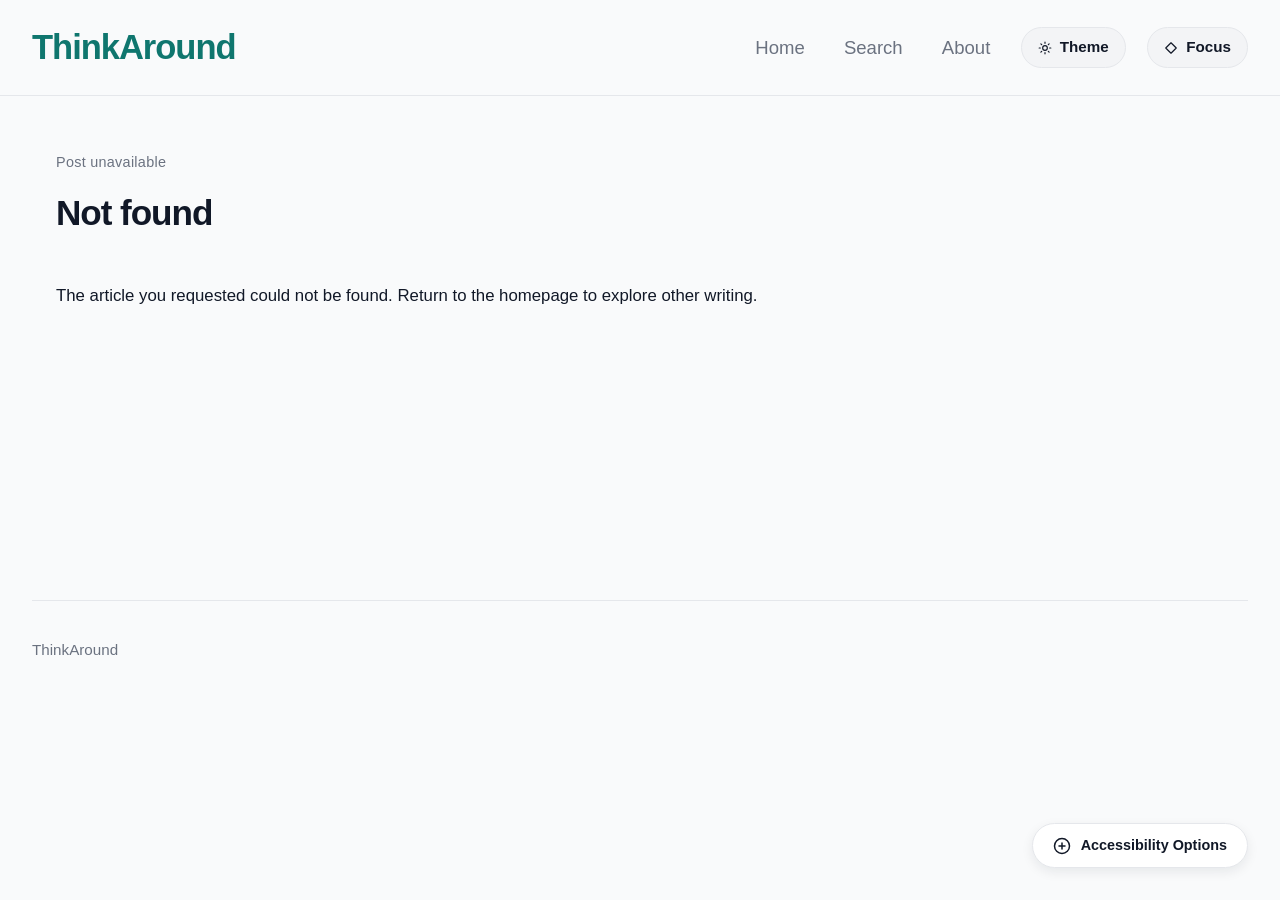
==== share/how-i-developed-my-very-own-portfolio-website-using-html-css-and-javascript.html @ e2aa5595 "Add files via upload" ====
<!DOCTYPE html>
<html lang="en">
<head>
  <meta charset="UTF-8">
  <title>How I developed my very own Portfolio Website using HTML, CSS, and JavaScript - ThinkAround</title>
  
  <!-- Open Graph / Social Media Meta Tags -->
  <meta property="og:type" content="article" />
  <meta property="og:title" content="How I developed my very own Portfolio Website using HTML, CSS, and JavaScript" />
  <meta property="og:description" content="Have you ever felt overwhelmed by the extensive use of frameworks and advanced technologies to build a simple portfolio website? Same here, which is why I chose to keep things simple by developing it using only _HTML_, _CSS_, and _JavaScript_." />
  <meta property="og:image" content="https://sdishtiyaqahmed.github.io/Portfolio-Website/images/cover/how-i-developed-my-very-own-portfolio-website-using-html-css-and-javascript.webp" />
  <meta property="og:url" content="https://sdishtiyaqahmed.github.io/Portfolio-Website/share/how-i-developed-my-very-own-portfolio-website-using-html-css-and-javascript.html" />
  
  <!-- Twitter Card -->
  <meta name="twitter:card" content="summary_large_image">
  <meta name="twitter:title" content="How I developed my very own Portfolio Website using HTML, CSS, and JavaScript">
  <meta name="twitter:description" content="Have you ever felt overwhelmed by the extensive use of frameworks and advanced technologies to build a simple portfolio website? Same here, which is why I chose to keep things simple by developing it using only _HTML_, _CSS_, and _JavaScript_.">
  <meta name="twitter:image" content="https://sdishtiyaqahmed.github.io/Portfolio-Website/images/cover/how-i-developed-my-very-own-portfolio-website-using-html-css-and-javascript.webp">

  <!-- Instant Redirect to the SPA -->
  <meta http-equiv="refresh" content="0;url=../index.html#/post/how-i-developed-my-very-own-portfolio-website-using-html-css-and-javascript">
  <script>
    window.location.replace("../index.html#/post/how-i-developed-my-very-own-portfolio-website-using-html-css-and-javascript");
  </script>
</head>
<body>
  <p>Redirecting to article: <a href="../index.html#/post/how-i-developed-my-very-own-portfolio-website-using-html-css-and-javascript">How I developed my very own Portfolio Website using HTML, CSS, and JavaScript</a>...</p>
</body>
</html>
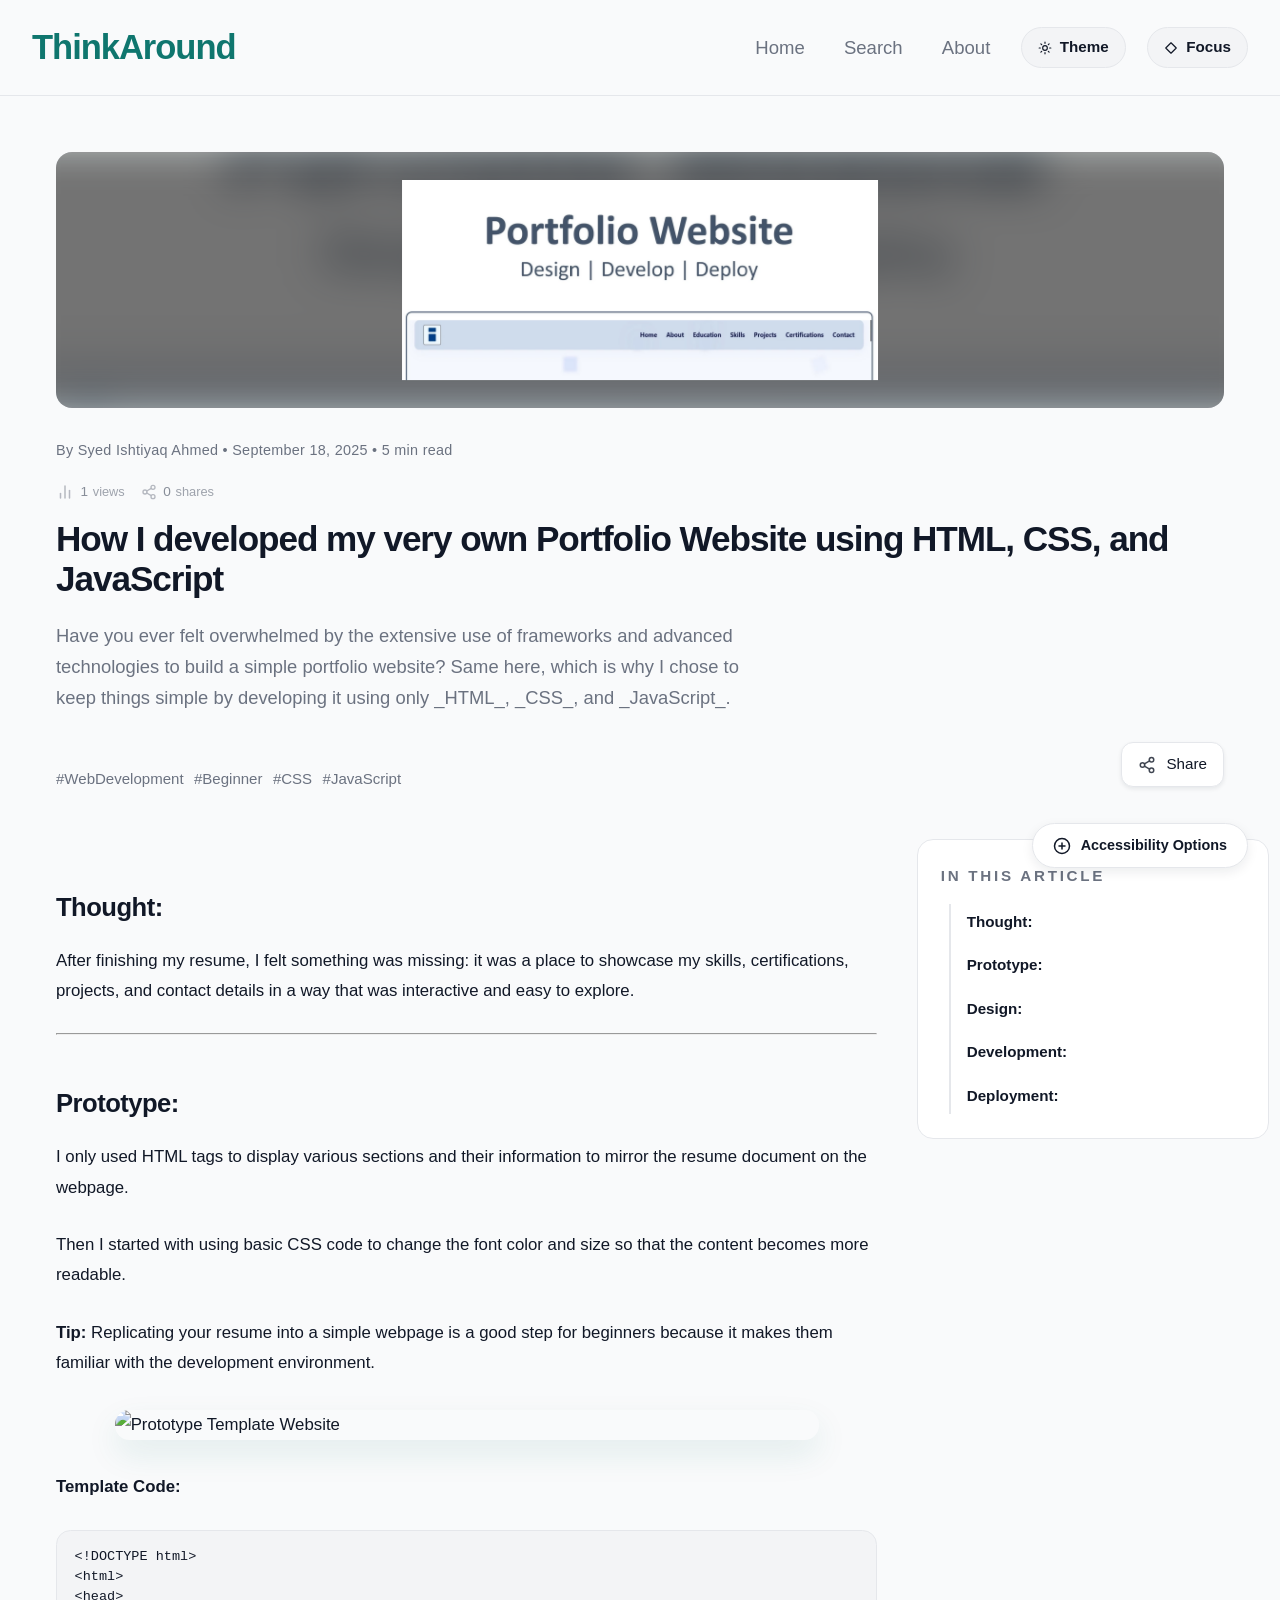
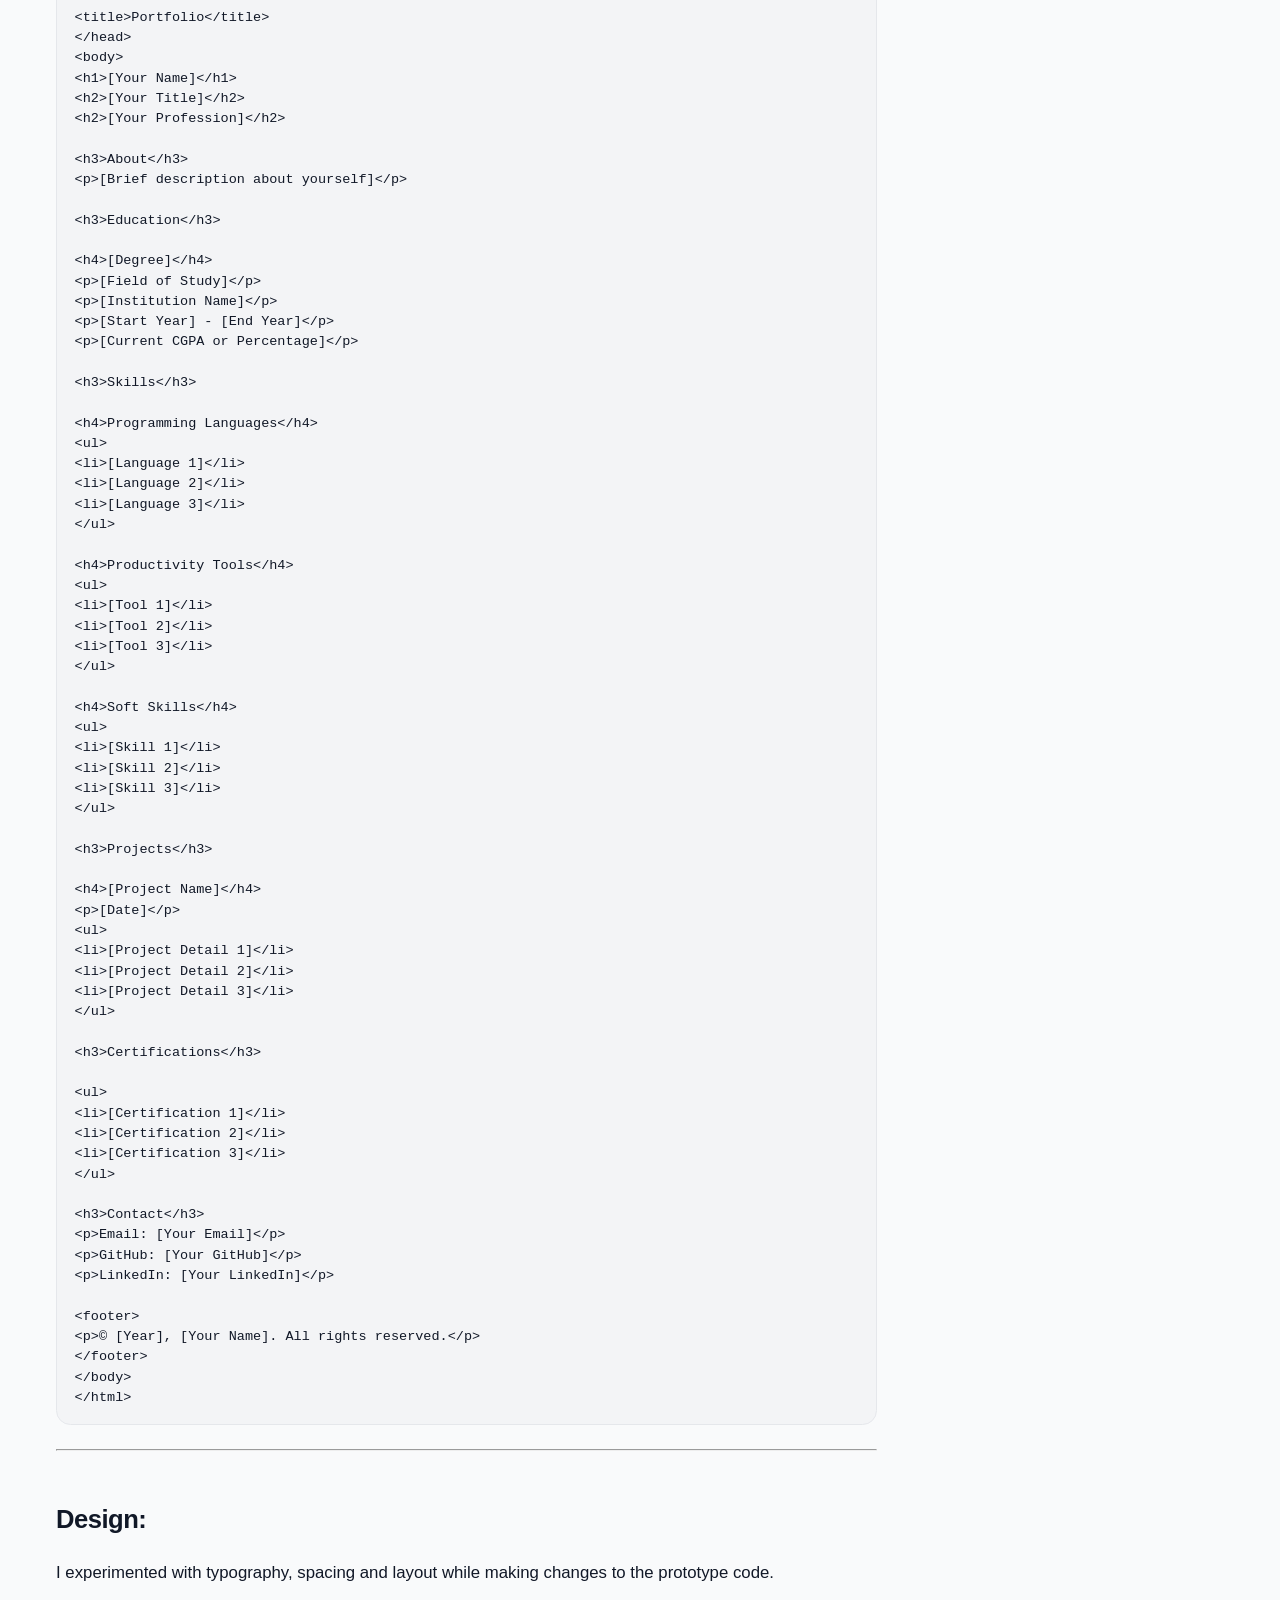
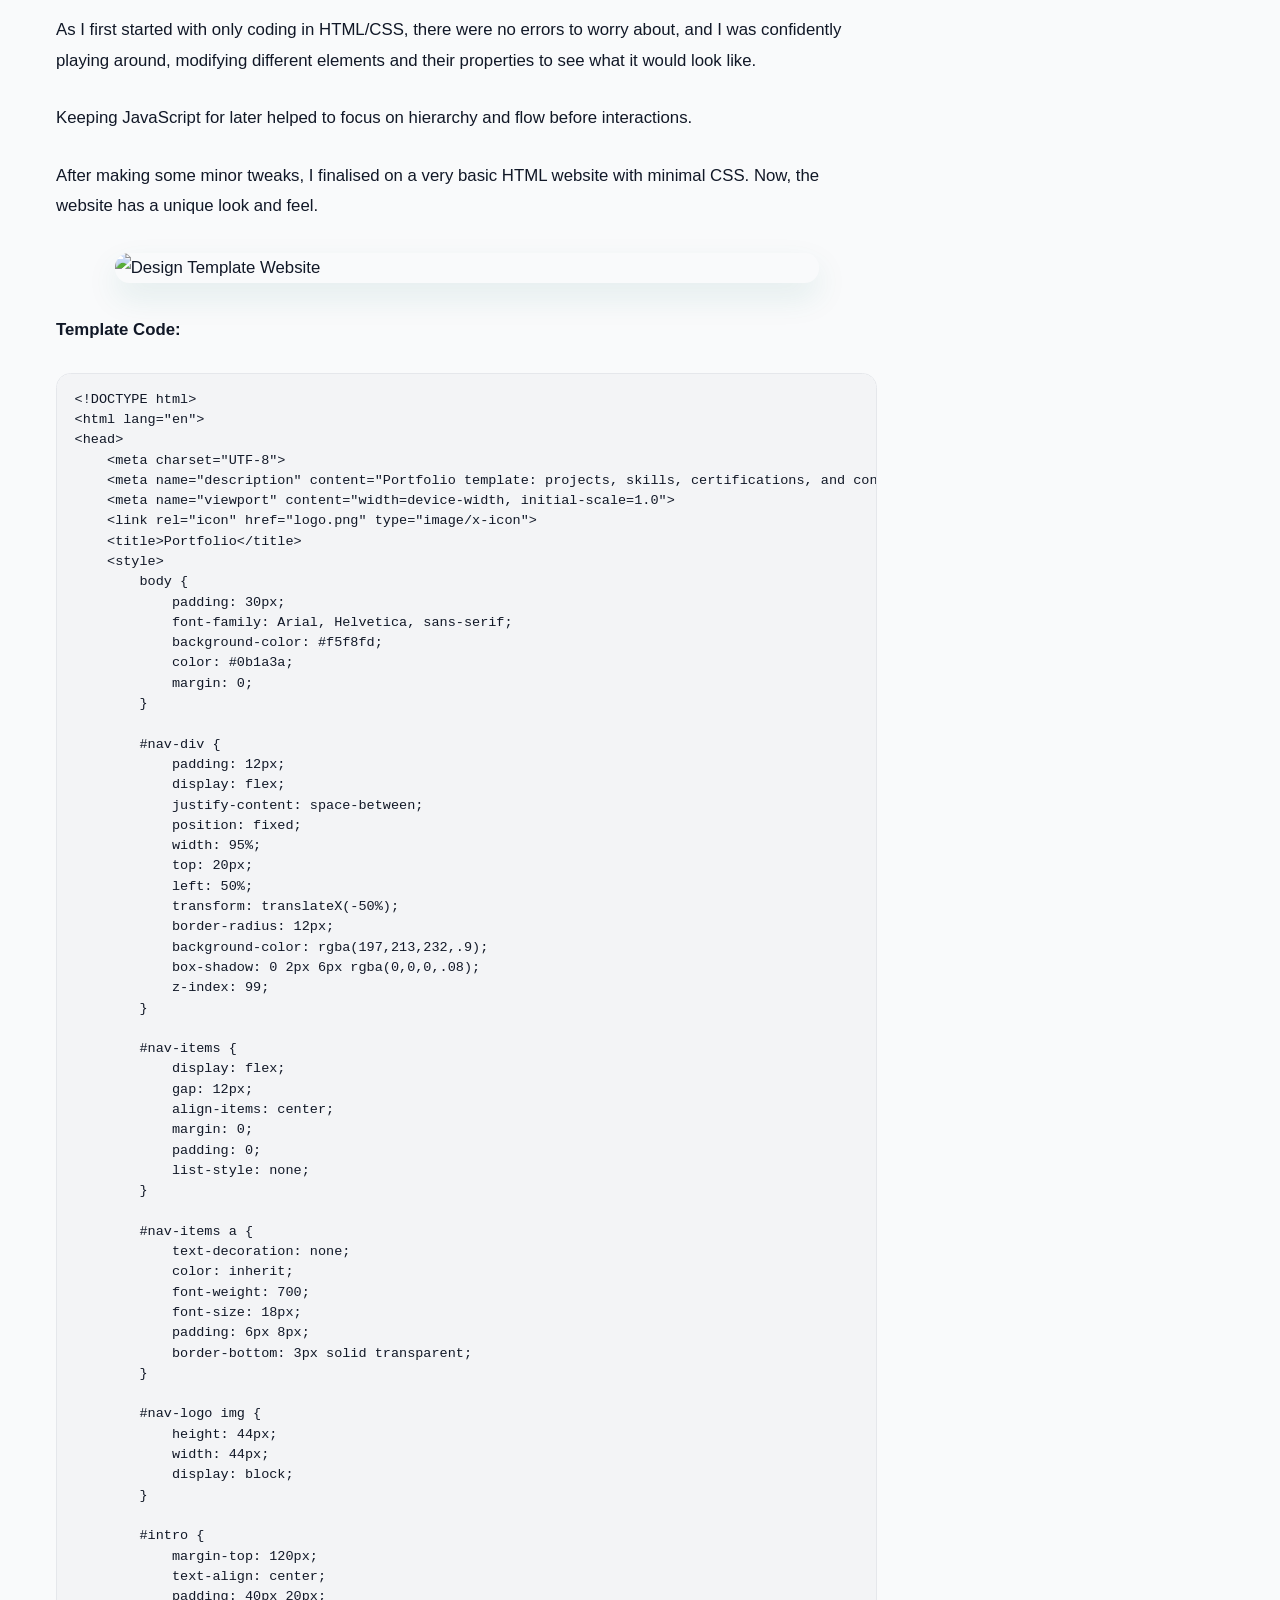
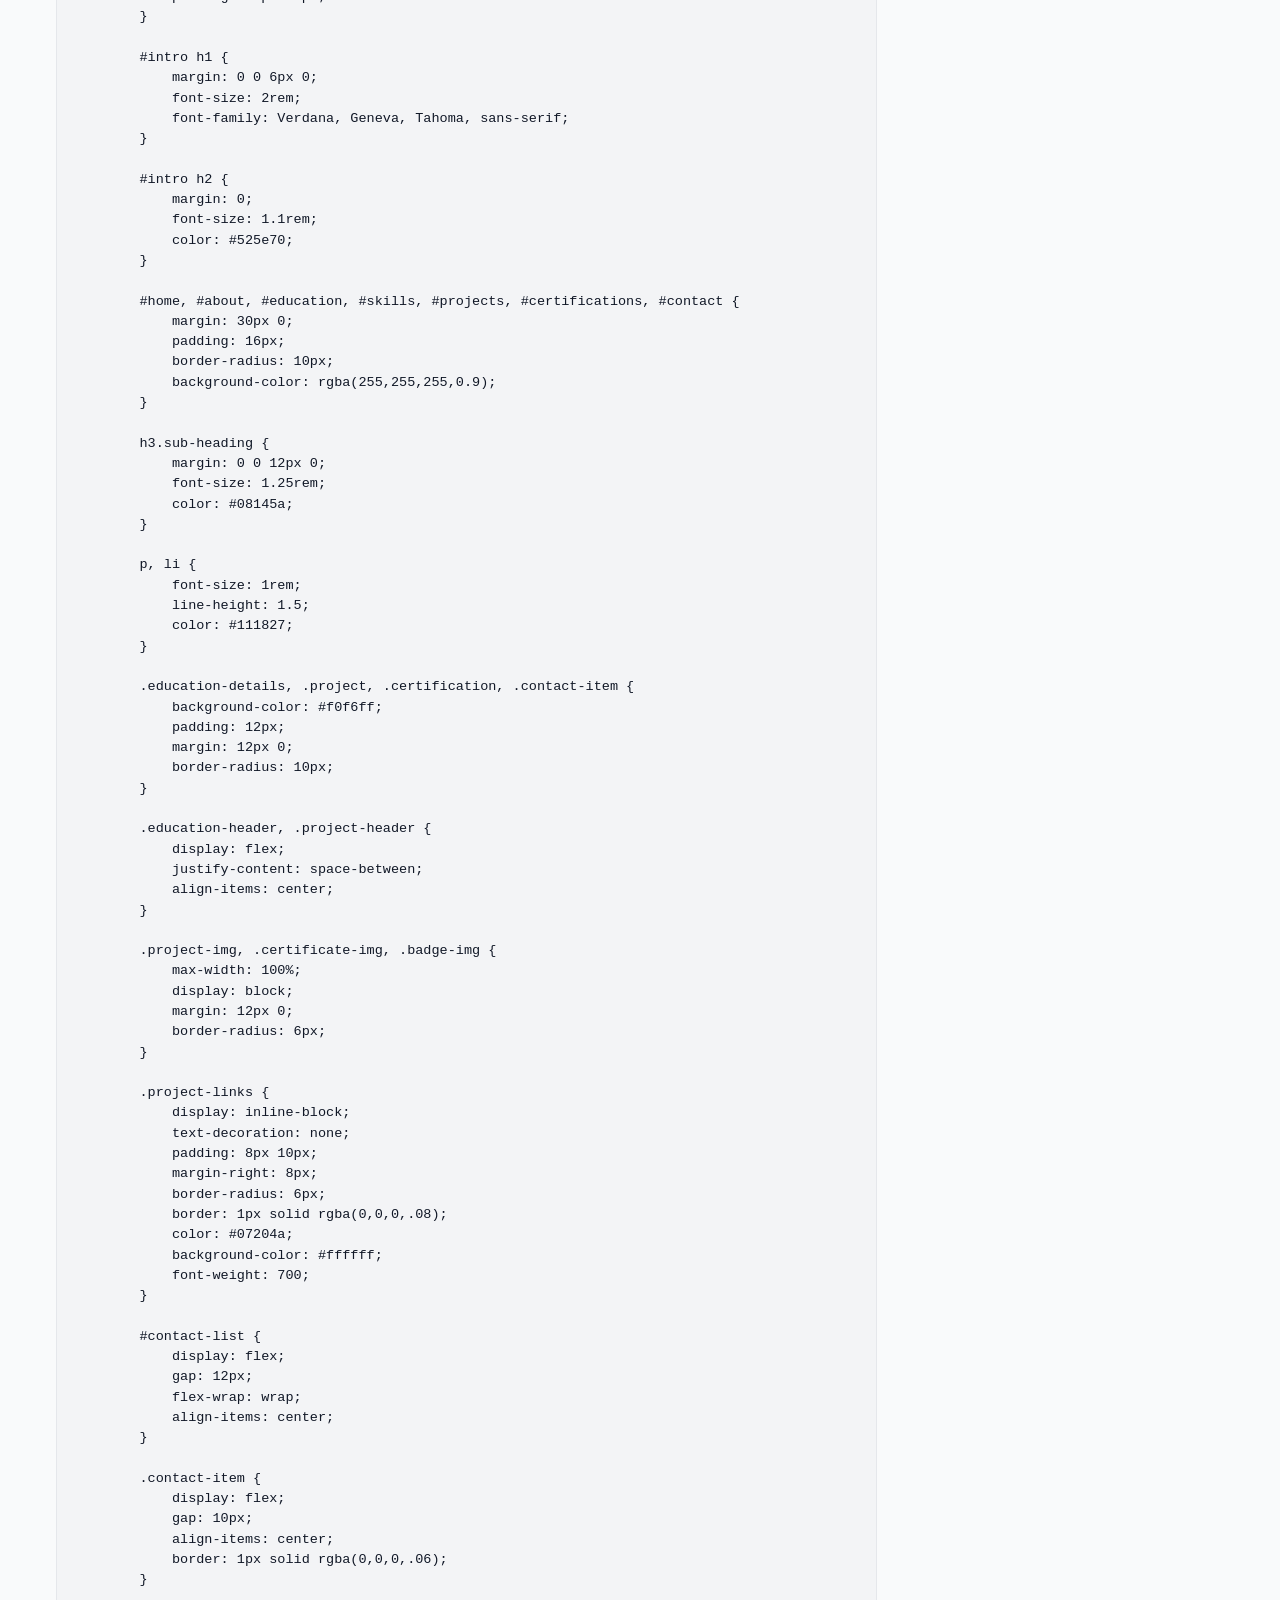
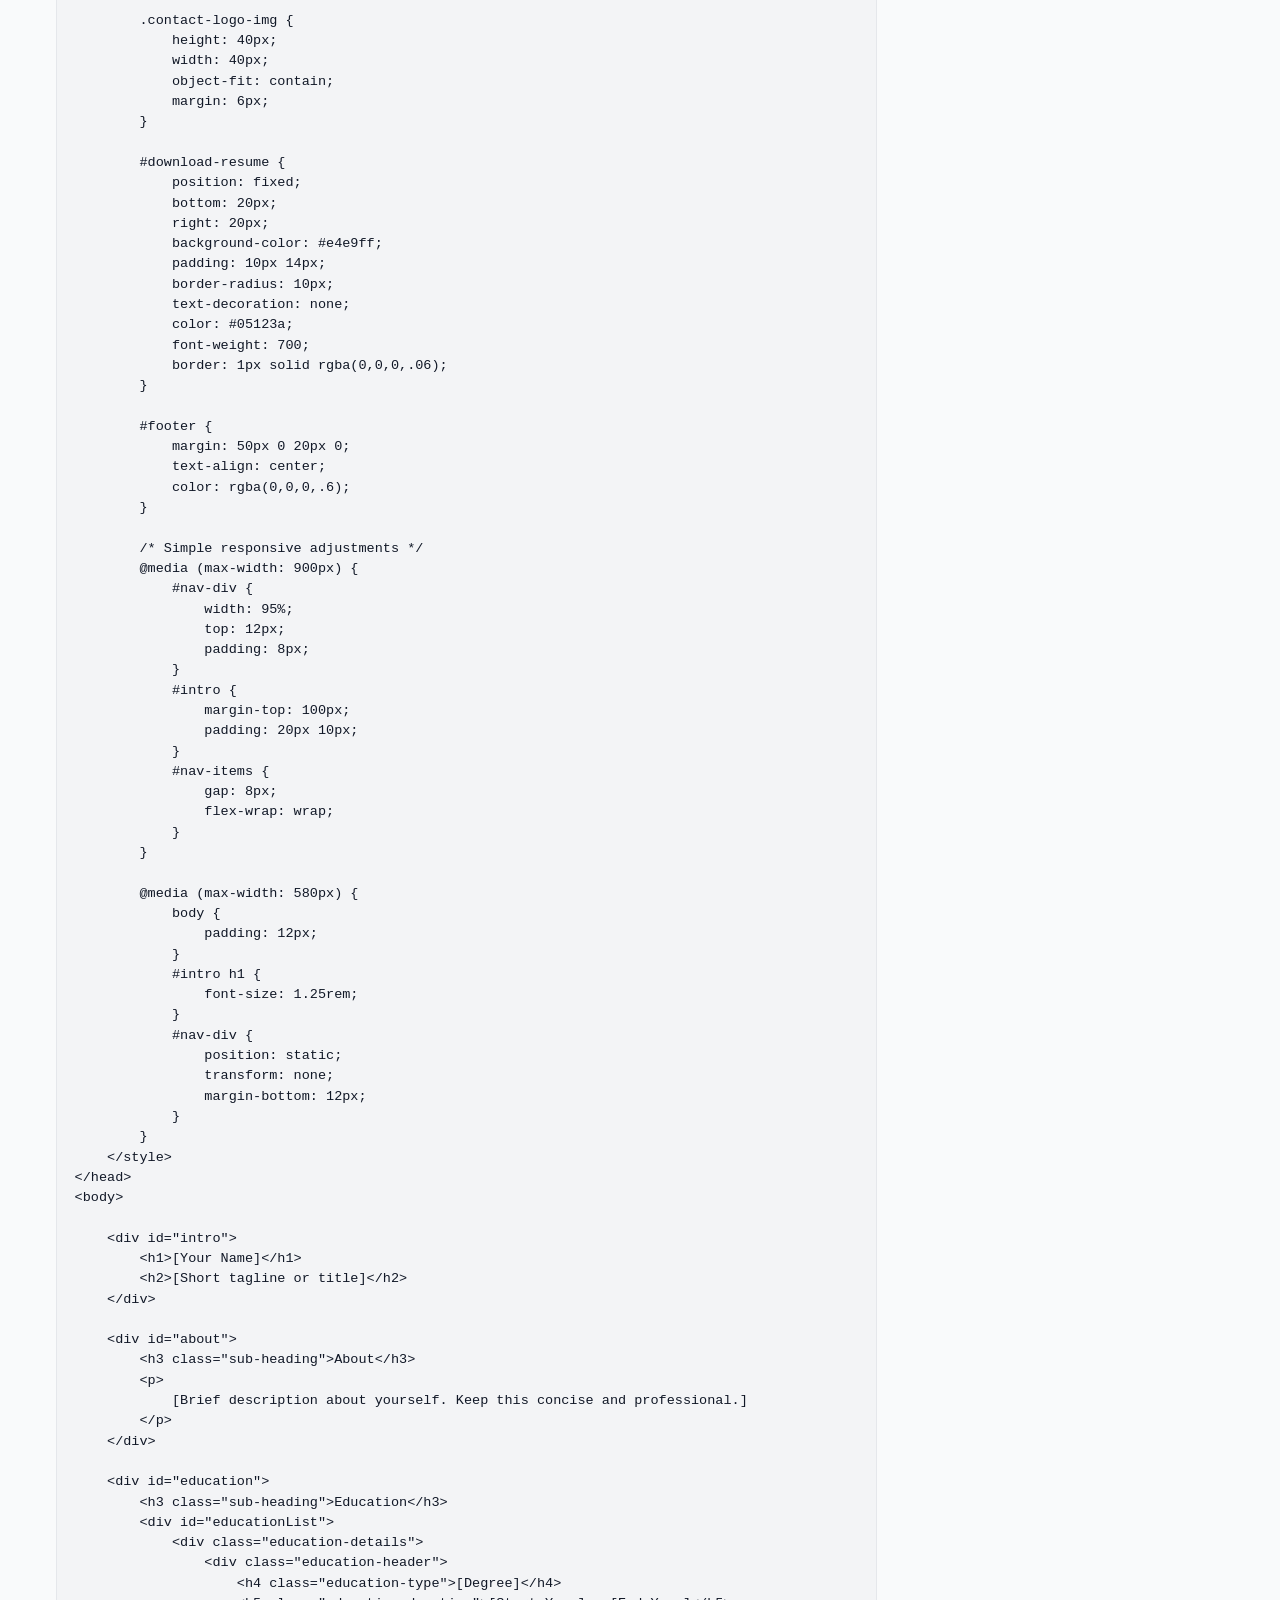
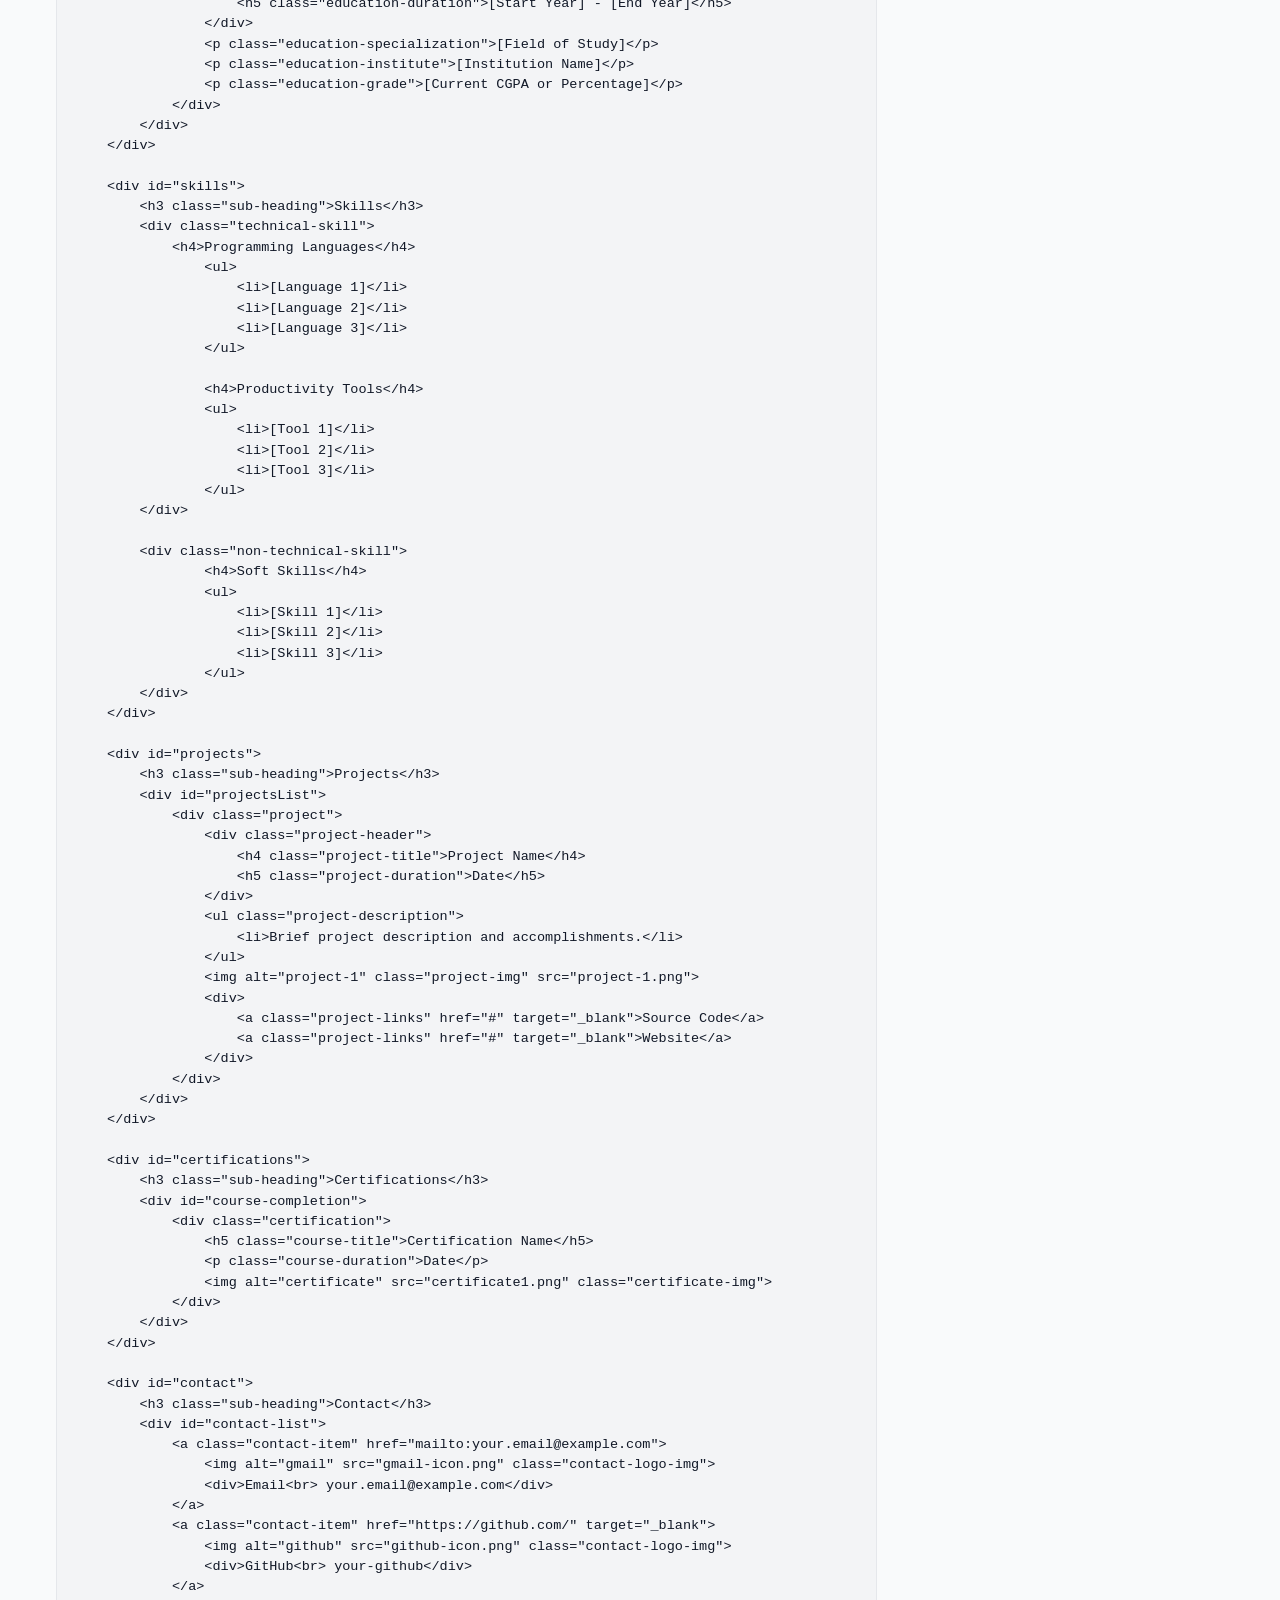
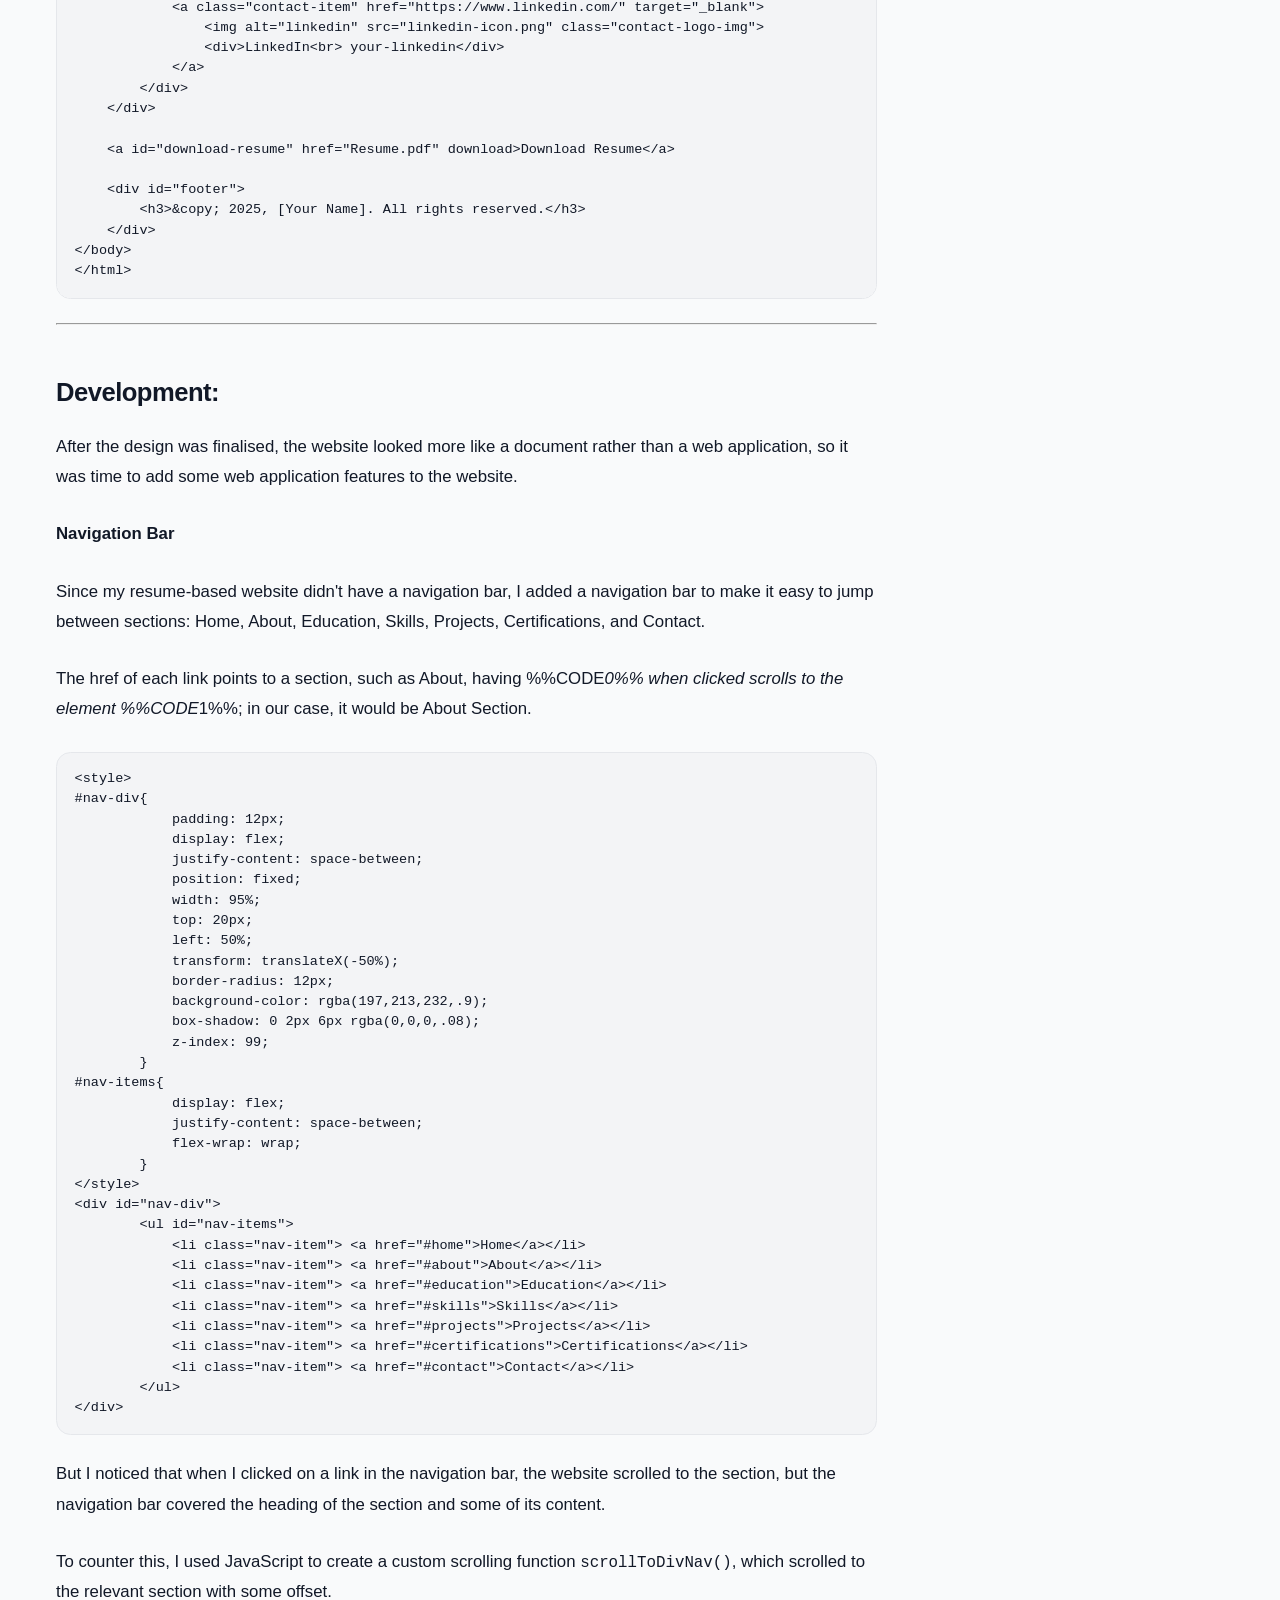
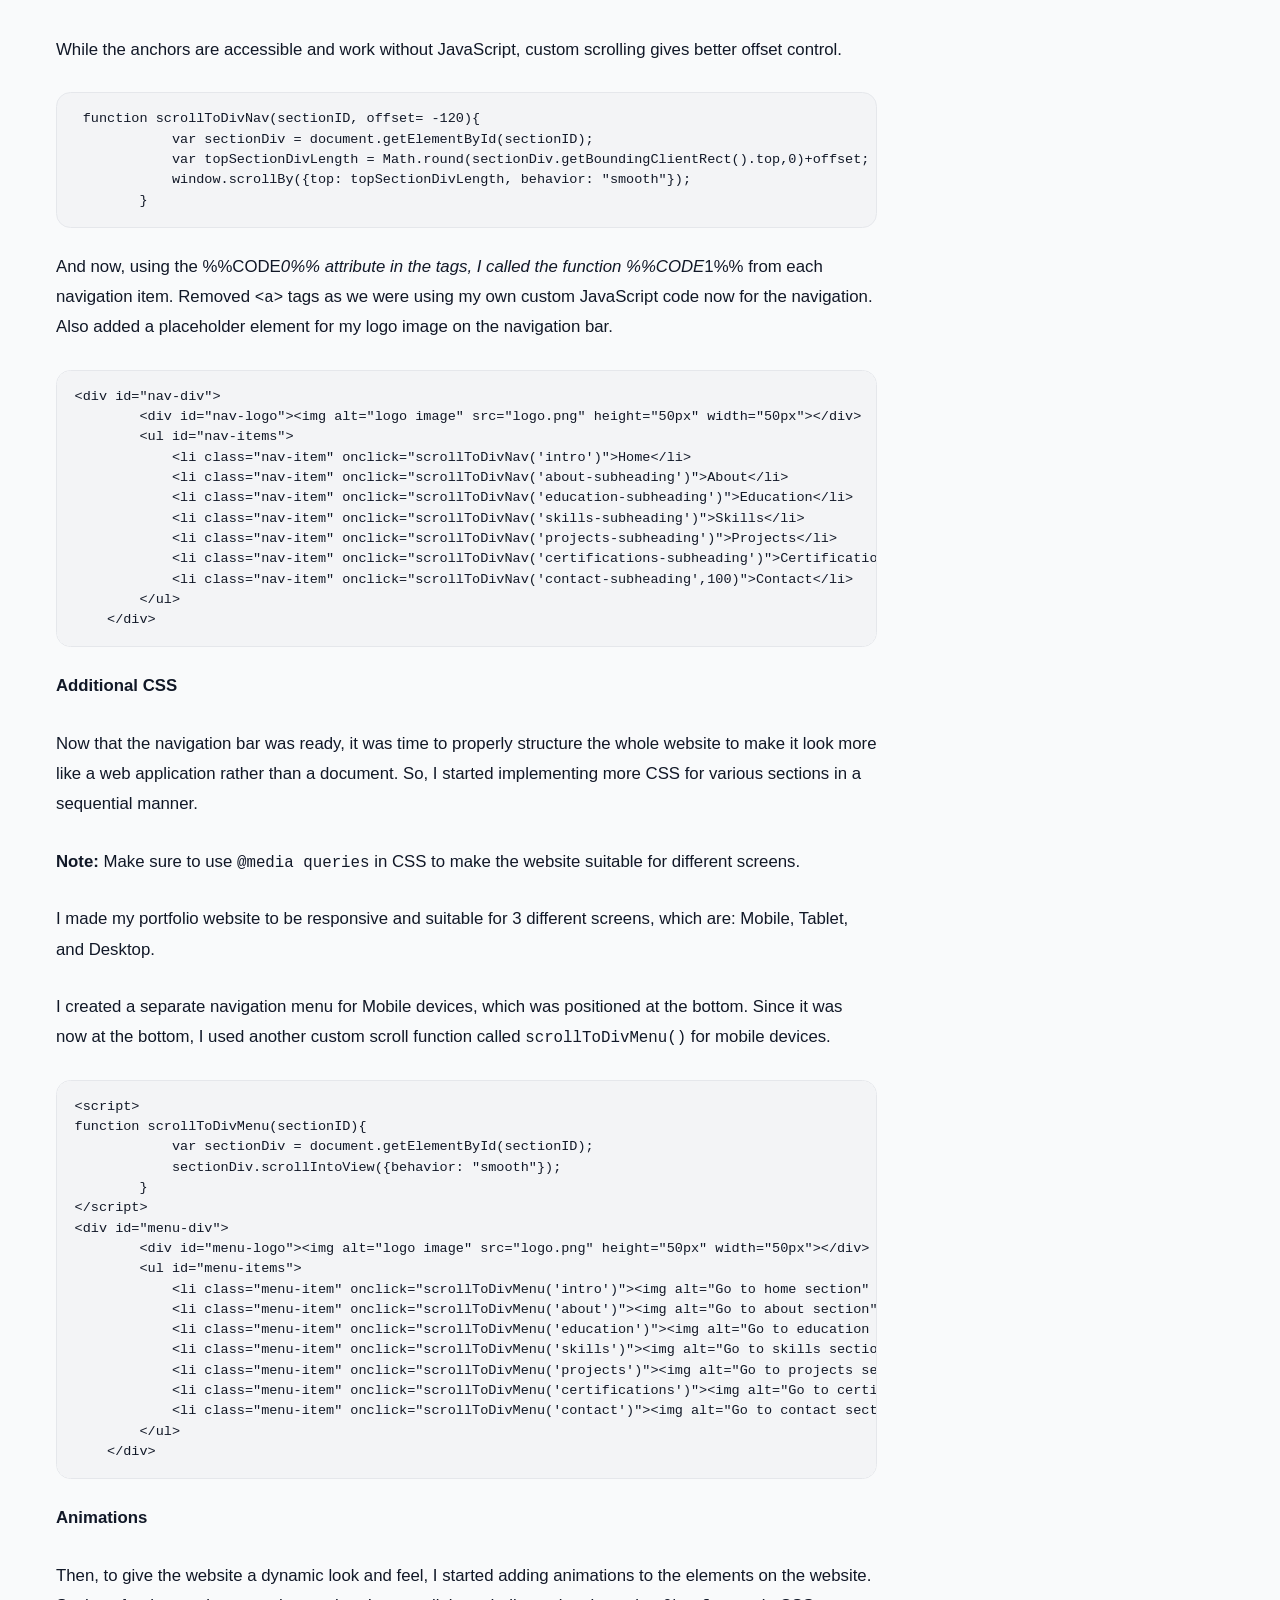
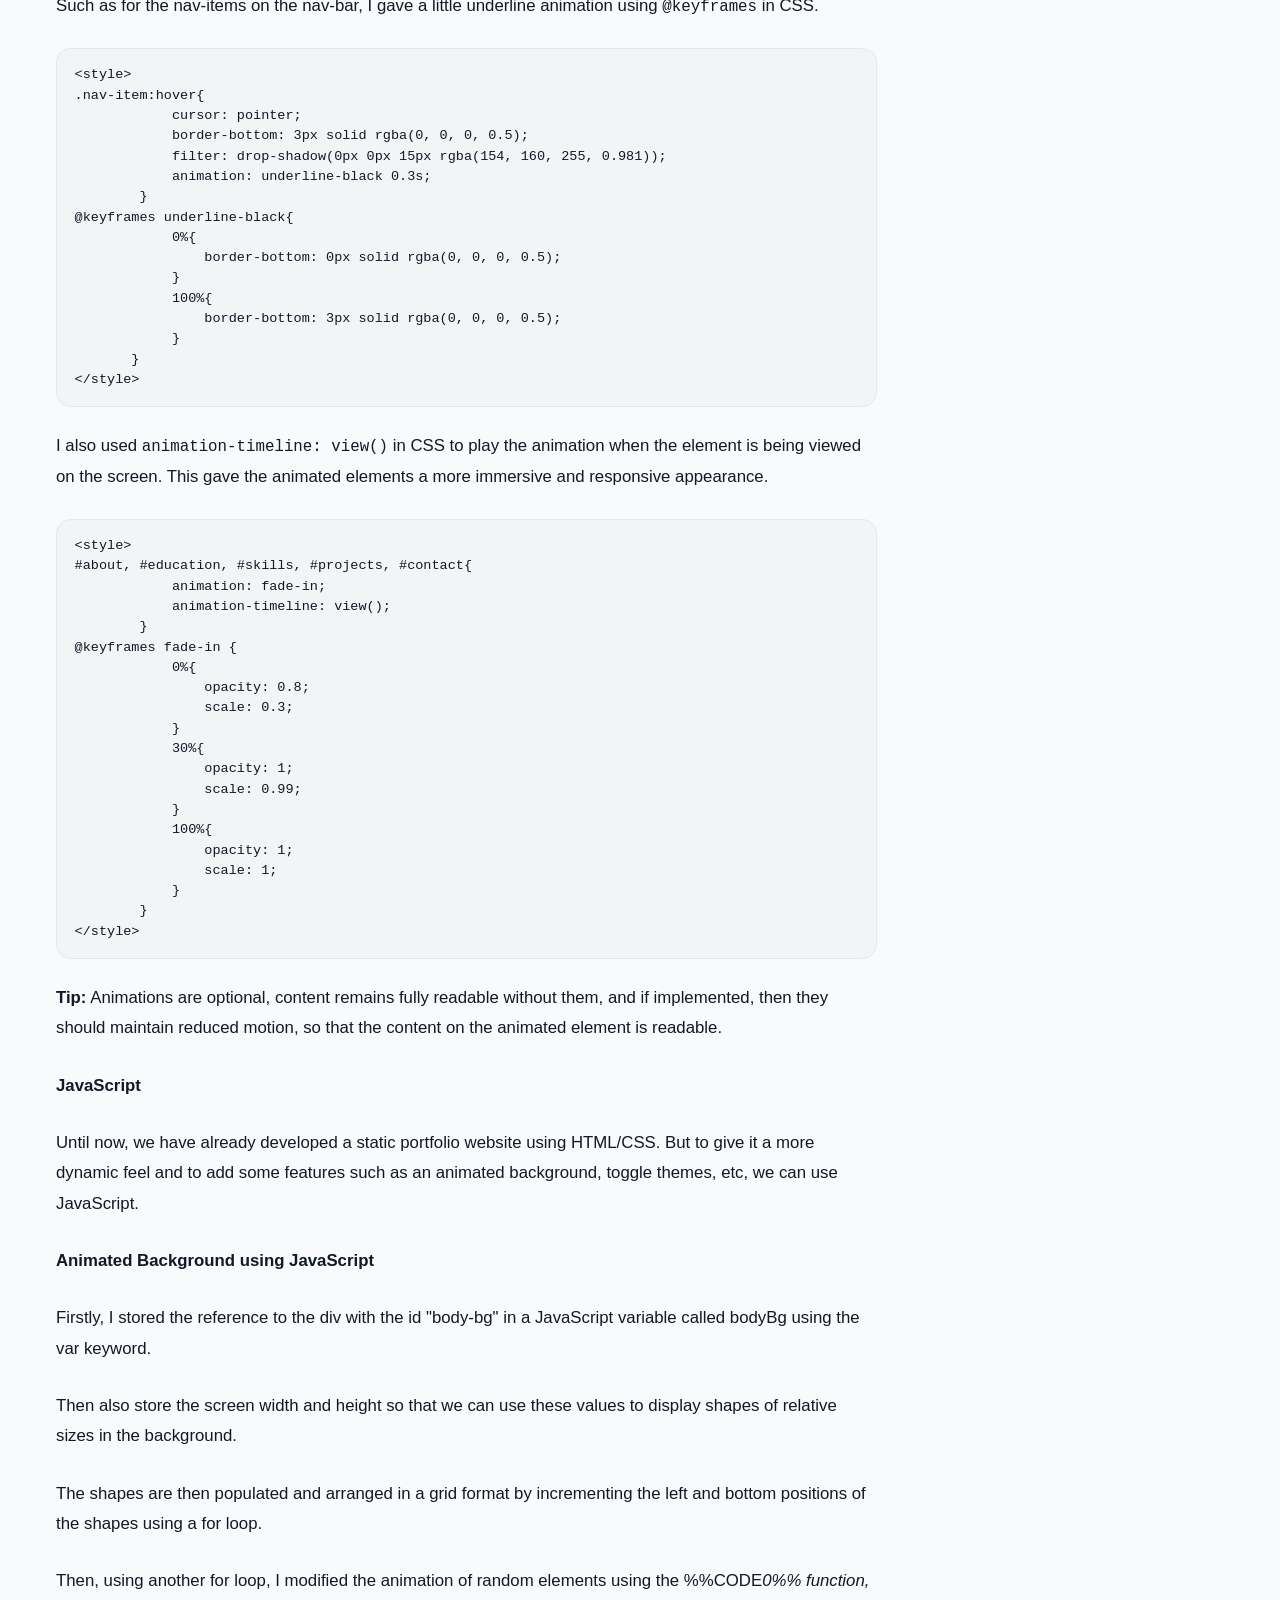
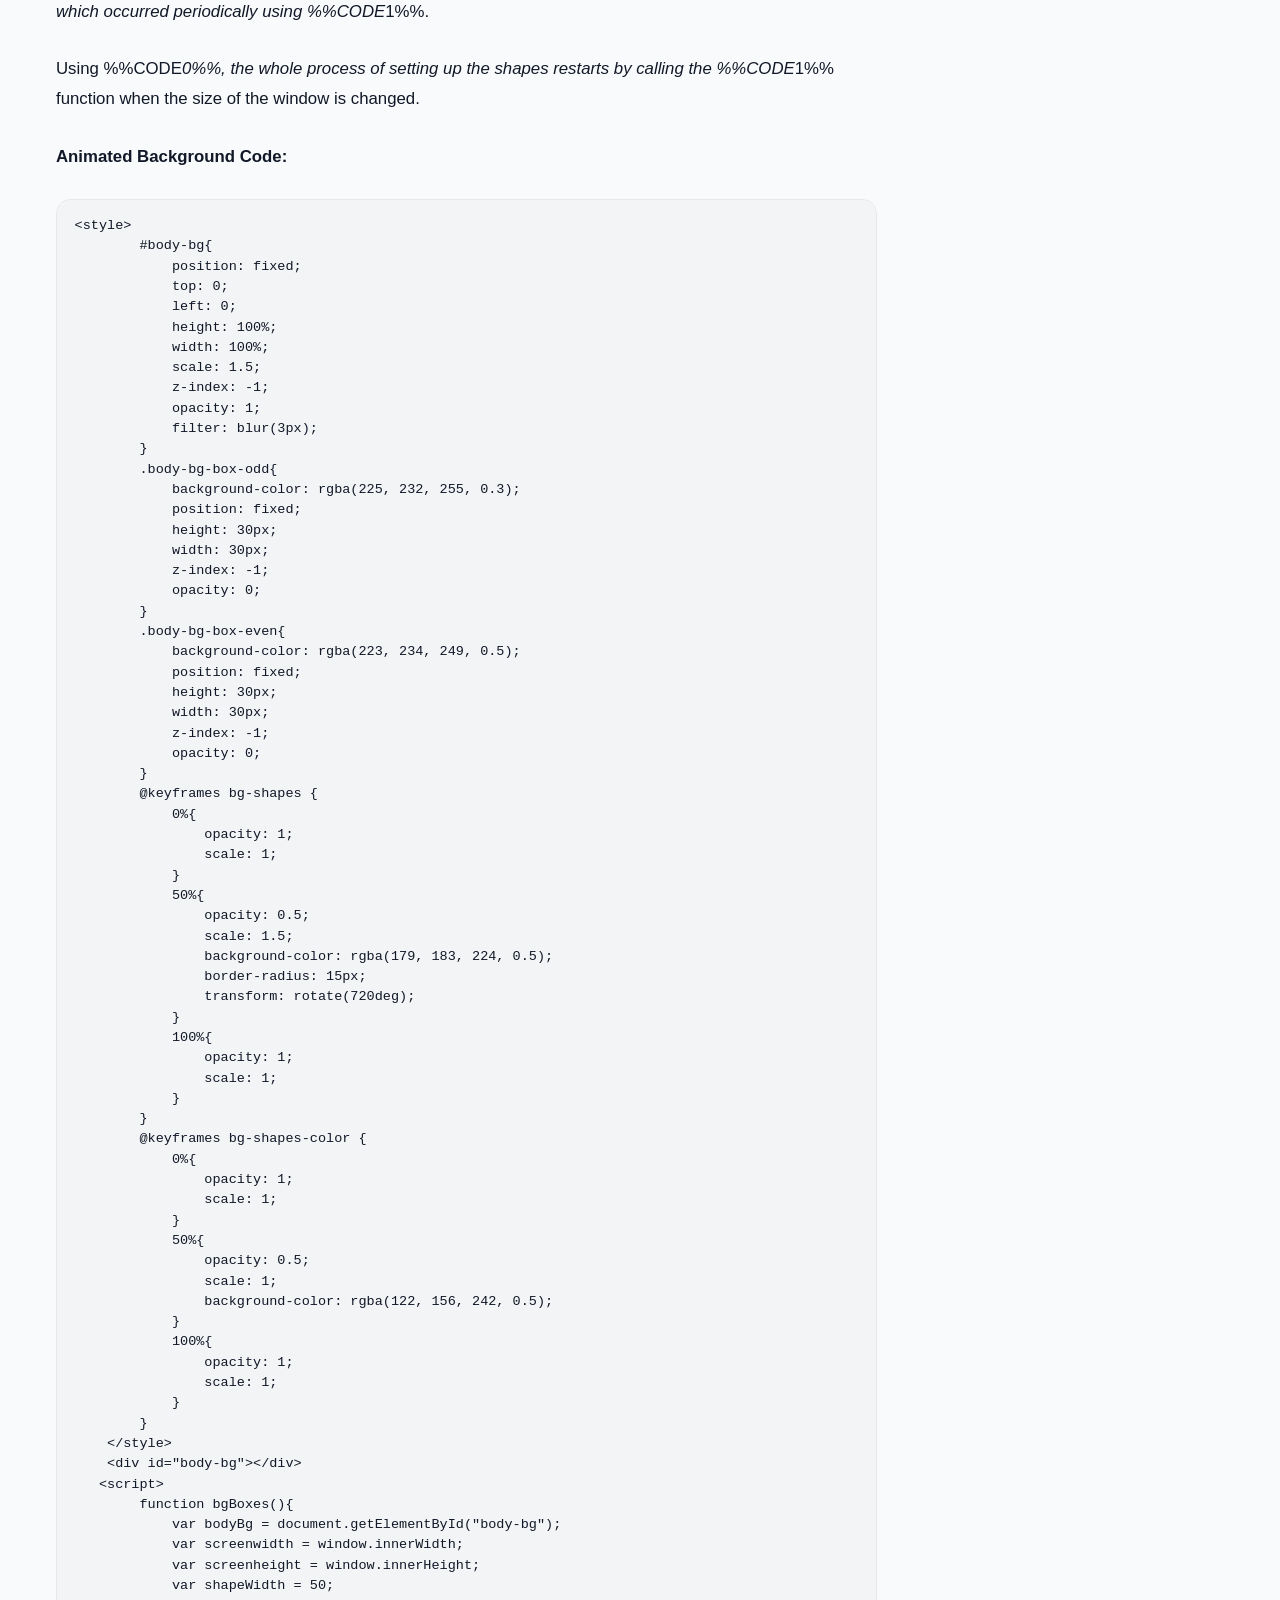
==== commit 914ba80b: "Add files via upload" ====
--- a/share/how-i-developed-my-very-own-portfolio-website-using-html-css-and-javascript.html
+++ b/share/how-i-developed-my-very-own-portfolio-website-using-html-css-and-javascript.html
@@ -8,22 +8,22 @@
   <meta property="og:type" content="article" />
   <meta property="og:title" content="How I developed my very own Portfolio Website using HTML, CSS, and JavaScript" />
   <meta property="og:description" content="Have you ever felt overwhelmed by the extensive use of frameworks and advanced technologies to build a simple portfolio website? Same here, which is why I chose to keep things simple by developing it using only _HTML_, _CSS_, and _JavaScript_." />
-  <meta property="og:image" content="https://sdishtiyaqahmed.github.io/Portfolio-Website/images/cover/how-i-developed-my-very-own-portfolio-website-using-html-css-and-javascript.webp" />
-  <meta property="og:url" content="https://sdishtiyaqahmed.github.io/Portfolio-Website/share/how-i-developed-my-very-own-portfolio-website-using-html-css-and-javascript.html" />
+  <meta property="og:image" content="https://sdishtiyaqahmed.github.io/thinkaround-blog/images/cover/how-i-developed-my-very-own-portfolio-website-using-html-css-and-javascript.webp" />
+  <meta property="og:url" content="https://sdishtiyaqahmed.github.io/thinkaround-blog/share/how-i-developed-my-very-own-portfolio-website-using-html-css-and-javascript.html" />
   
   <!-- Twitter Card -->
   <meta name="twitter:card" content="summary_large_image">
   <meta name="twitter:title" content="How I developed my very own Portfolio Website using HTML, CSS, and JavaScript">
   <meta name="twitter:description" content="Have you ever felt overwhelmed by the extensive use of frameworks and advanced technologies to build a simple portfolio website? Same here, which is why I chose to keep things simple by developing it using only _HTML_, _CSS_, and _JavaScript_.">
-  <meta name="twitter:image" content="https://sdishtiyaqahmed.github.io/Portfolio-Website/images/cover/how-i-developed-my-very-own-portfolio-website-using-html-css-and-javascript.webp">
+  <meta name="twitter:image" content="https://sdishtiyaqahmed.github.io/thinkaround-blog/images/cover/how-i-developed-my-very-own-portfolio-website-using-html-css-and-javascript.webp">
 
   <!-- Instant Redirect to the SPA -->
-  <meta http-equiv="refresh" content="0;url=../index.html#/post/how-i-developed-my-very-own-portfolio-website-using-html-css-and-javascript">
+  <meta http-equiv="refresh" content="0;url=https://sdishtiyaqahmed.github.io/thinkaround-blog/post.html#/post/how-i-developed-my-very-own-portfolio-website-using-html-css-and-javascript">
   <script>
-    window.location.replace("../index.html#/post/how-i-developed-my-very-own-portfolio-website-using-html-css-and-javascript");
+    window.location.replace("https://sdishtiyaqahmed.github.io/thinkaround-blog/post.html#/post/how-i-developed-my-very-own-portfolio-website-using-html-css-and-javascript");
   </script>
 </head>
 <body>
-  <p>Redirecting to article: <a href="../index.html#/post/how-i-developed-my-very-own-portfolio-website-using-html-css-and-javascript">How I developed my very own Portfolio Website using HTML, CSS, and JavaScript</a>...</p>
+  <p>Redirecting to article: <a href="https://sdishtiyaqahmed.github.io/thinkaround-blog/post.html#/post/how-i-developed-my-very-own-portfolio-website-using-html-css-and-javascript">How I developed my very own Portfolio Website using HTML, CSS, and JavaScript</a>...</p>
 </body>
 </html>
